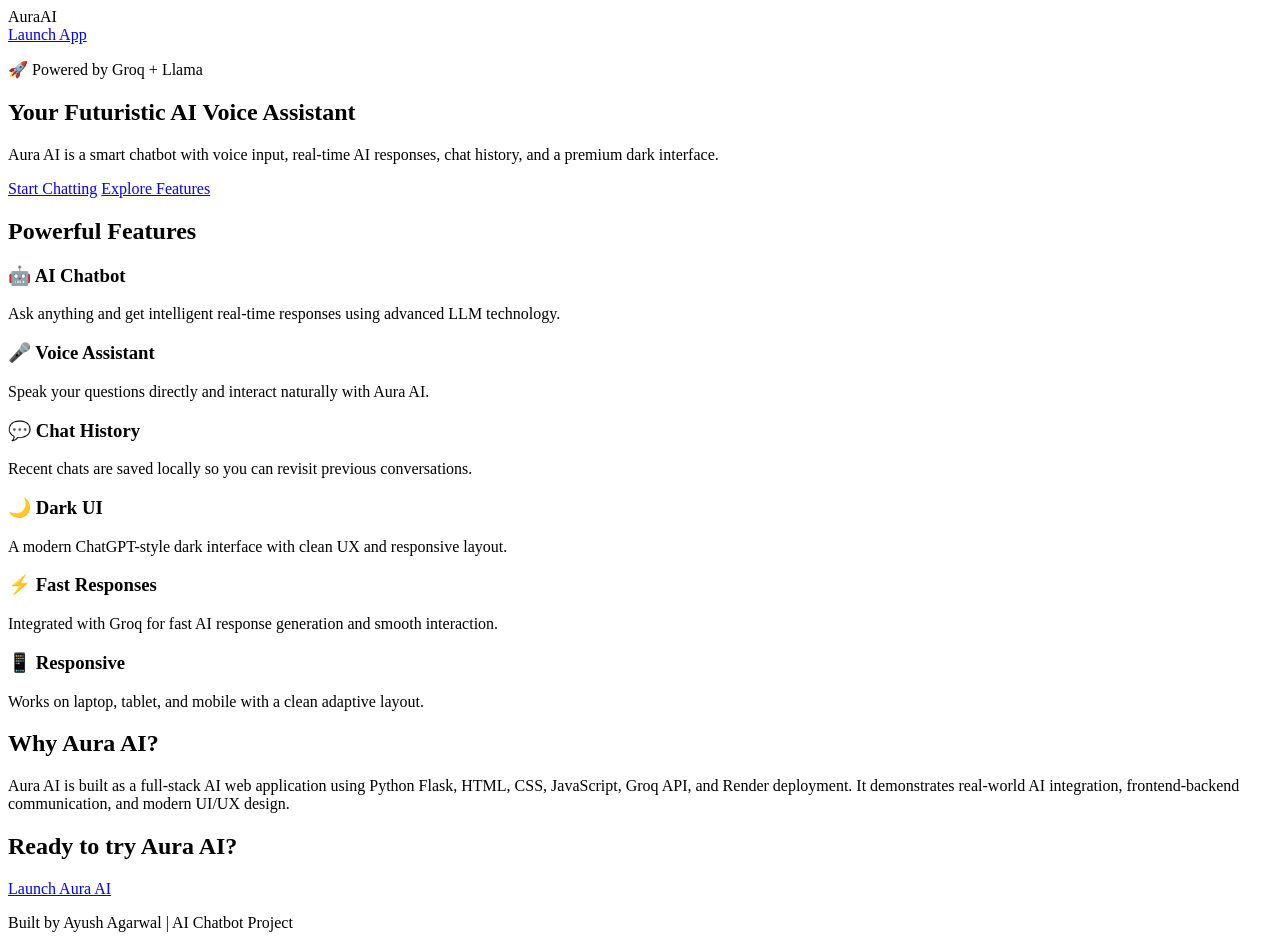
==== templates/landing.html @ 8b2500c5 "Add futuristic landing page" ====
<!DOCTYPE html>
<html lang="en">
<head>
    <meta charset="UTF-8">
    <meta name="viewport" content="width=device-width, initial-scale=1.0">
    <title>Aura AI - Futuristic AI Assistant</title>
    <link rel="stylesheet" href="{{ url_for('static', filename='landing.css') }}">
</head>
<body>

<nav class="navbar">
    <div class="logo">Aura<span>AI</span></div>
    <a href="/chat-ui" class="nav-btn">Launch App</a>
</nav>

<section class="hero">
    <div class="glow glow-1"></div>
    <div class="glow glow-2"></div>

    <div class="hero-content">
        <p class="badge">🚀 Powered by Groq + Llama</p>
        <h1>Your Futuristic AI Voice Assistant</h1>
        <p class="subtitle">
            Aura AI is a smart chatbot with voice input, real-time AI responses,
            chat history, and a premium dark interface.
        </p>

        <div class="hero-buttons">
            <a href="/chat-ui" class="primary-btn">Start Chatting</a>
            <a href="#features" class="secondary-btn">Explore Features</a>
        </div>
    </div>
</section>

<section class="features" id="features">
    <h2>Powerful Features</h2>

    <div class="feature-grid">
        <div class="card">
            <h3>🤖 AI Chatbot</h3>
            <p>Ask anything and get intelligent real-time responses using advanced LLM technology.</p>
        </div>

        <div class="card">
            <h3>🎤 Voice Assistant</h3>
            <p>Speak your questions directly and interact naturally with Aura AI.</p>
        </div>

        <div class="card">
            <h3>💬 Chat History</h3>
            <p>Recent chats are saved locally so you can revisit previous conversations.</p>
        </div>

        <div class="card">
            <h3>🌙 Dark UI</h3>
            <p>A modern ChatGPT-style dark interface with clean UX and responsive layout.</p>
        </div>

        <div class="card">
            <h3>⚡ Fast Responses</h3>
            <p>Integrated with Groq for fast AI response generation and smooth interaction.</p>
        </div>

        <div class="card">
            <h3>📱 Responsive</h3>
            <p>Works on laptop, tablet, and mobile with a clean adaptive layout.</p>
        </div>
    </div>
</section>

<section class="about">
    <h2>Why Aura AI?</h2>
    <p>
        Aura AI is built as a full-stack AI web application using Python Flask,
        HTML, CSS, JavaScript, Groq API, and Render deployment. It demonstrates
        real-world AI integration, frontend-backend communication, and modern UI/UX design.
    </p>
</section>

<section class="cta">
    <h2>Ready to try Aura AI?</h2>
    <a href="/chat-ui" class="primary-btn">Launch Aura AI</a>
</section>

<footer>
    <p>Built by Ayush Agarwal | AI Chatbot Project</p>
</footer>

</body>
</html>
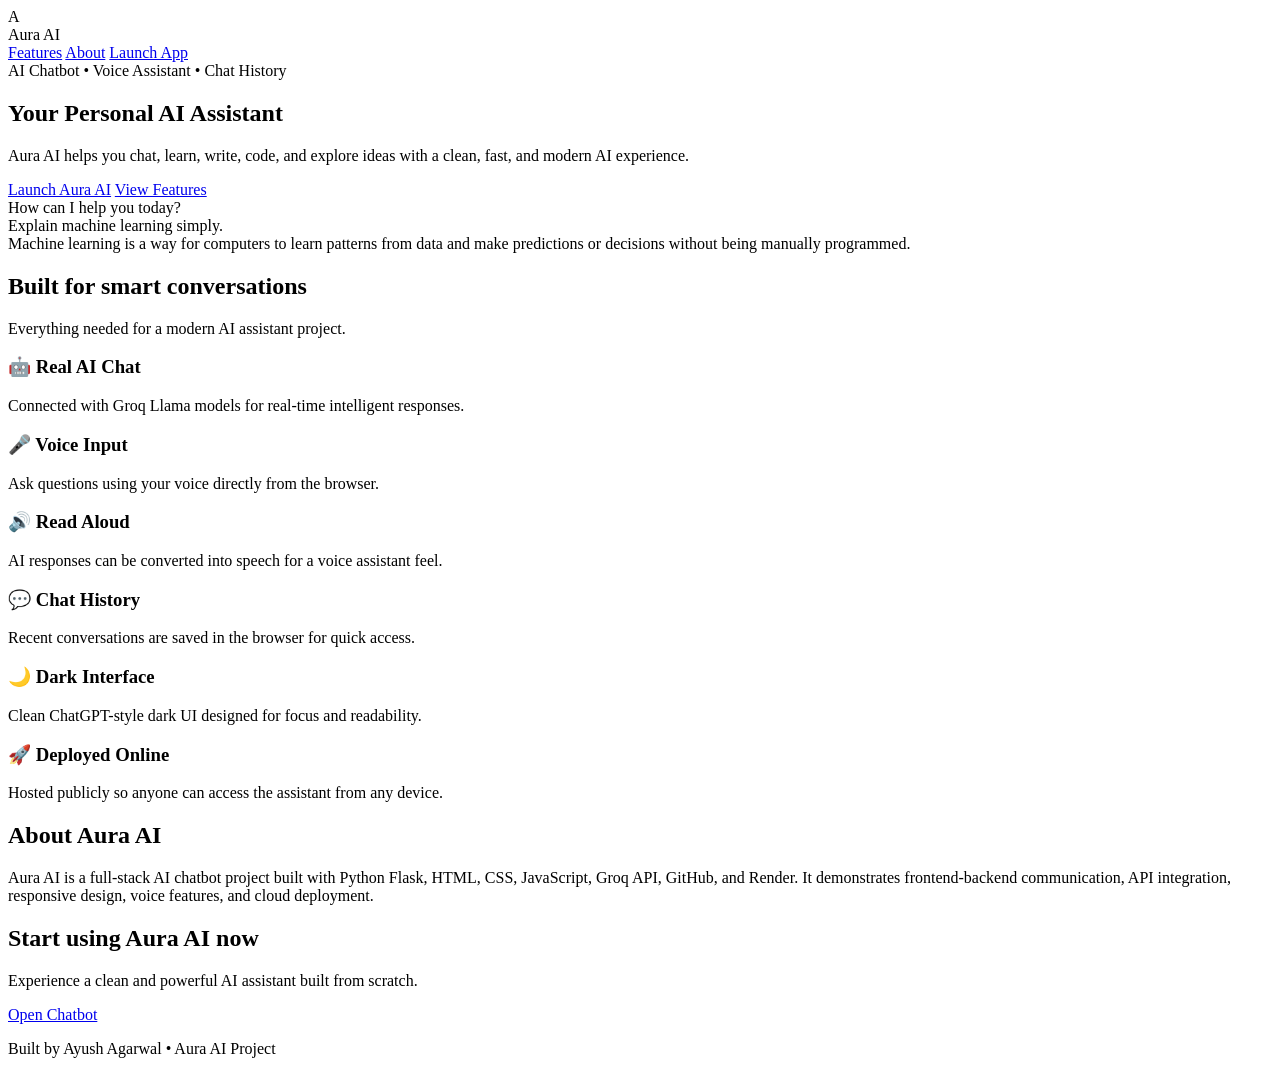
==== commit 9c16d2e8: "Add premium dark landing page" ====
--- a/templates/landing.html
+++ b/templates/landing.html
@@ -3,87 +3,116 @@
 <head>
     <meta charset="UTF-8">
     <meta name="viewport" content="width=device-width, initial-scale=1.0">
-    <title>Aura AI - Futuristic AI Assistant</title>
+    <title>Aura AI - Personal AI Assistant</title>
     <link rel="stylesheet" href="{{ url_for('static', filename='landing.css') }}">
 </head>
 <body>
 
 <nav class="navbar">
-    <div class="logo">Aura<span>AI</span></div>
-    <a href="/chat-ui" class="nav-btn">Launch App</a>
+    <div class="brand">
+        <div class="brand-icon">A</div>
+        <span>Aura AI</span>
+    </div>
+
+    <div class="nav-links">
+        <a href="#features">Features</a>
+        <a href="#about">About</a>
+        <a href="/chat-ui" class="nav-btn">Launch App</a>
+    </div>
 </nav>
 
 <section class="hero">
-    <div class="glow glow-1"></div>
-    <div class="glow glow-2"></div>
+    <div class="hero-badge">AI Chatbot • Voice Assistant • Chat History</div>
 
-    <div class="hero-content">
-        <p class="badge">🚀 Powered by Groq + Llama</p>
-        <h1>Your Futuristic AI Voice Assistant</h1>
-        <p class="subtitle">
-            Aura AI is a smart chatbot with voice input, real-time AI responses,
-            chat history, and a premium dark interface.
-        </p>
+    <h1>Your Personal AI Assistant</h1>
 
-        <div class="hero-buttons">
-            <a href="/chat-ui" class="primary-btn">Start Chatting</a>
-            <a href="#features" class="secondary-btn">Explore Features</a>
+    <p>
+        Aura AI helps you chat, learn, write, code, and explore ideas with a clean,
+        fast, and modern AI experience.
+    </p>
+
+    <div class="hero-actions">
+        <a href="/chat-ui" class="primary-btn">Launch Aura AI</a>
+        <a href="#features" class="secondary-btn">View Features</a>
+    </div>
+
+    <div class="preview-card">
+        <div class="preview-top">
+            <span></span>
+            <span></span>
+            <span></span>
+        </div>
+
+        <div class="chat-preview">
+            <div class="ai-msg">How can I help you today?</div>
+            <div class="user-msg">Explain machine learning simply.</div>
+            <div class="ai-msg">
+                Machine learning is a way for computers to learn patterns from data
+                and make predictions or decisions without being manually programmed.
+            </div>
         </div>
     </div>
 </section>
 
 <section class="features" id="features">
-    <h2>Powerful Features</h2>
+    <div class="section-heading">
+        <h2>Built for smart conversations</h2>
+        <p>Everything needed for a modern AI assistant project.</p>
+    </div>
 
     <div class="feature-grid">
-        <div class="card">
-            <h3>🤖 AI Chatbot</h3>
-            <p>Ask anything and get intelligent real-time responses using advanced LLM technology.</p>
+        <div class="feature-card">
+            <h3>🤖 Real AI Chat</h3>
+            <p>Connected with Groq Llama models for real-time intelligent responses.</p>
         </div>
 
-        <div class="card">
-            <h3>🎤 Voice Assistant</h3>
-            <p>Speak your questions directly and interact naturally with Aura AI.</p>
+        <div class="feature-card">
+            <h3>🎤 Voice Input</h3>
+            <p>Ask questions using your voice directly from the browser.</p>
         </div>
 
-        <div class="card">
-            <h3>💬 Chat History</h3>
-            <p>Recent chats are saved locally so you can revisit previous conversations.</p>
+        <div class="feature-card">
+            <h3>🔊 Read Aloud</h3>
+            <p>AI responses can be converted into speech for a voice assistant feel.</p>
         </div>
 
-        <div class="card">
-            <h3>🌙 Dark UI</h3>
-            <p>A modern ChatGPT-style dark interface with clean UX and responsive layout.</p>
+        <div class="feature-card">
+            <h3>💬 Chat History</h3>
+            <p>Recent conversations are saved in the browser for quick access.</p>
         </div>
 
-        <div class="card">
-            <h3>⚡ Fast Responses</h3>
-            <p>Integrated with Groq for fast AI response generation and smooth interaction.</p>
+        <div class="feature-card">
+            <h3>🌙 Dark Interface</h3>
+            <p>Clean ChatGPT-style dark UI designed for focus and readability.</p>
         </div>
 
-        <div class="card">
-            <h3>📱 Responsive</h3>
-            <p>Works on laptop, tablet, and mobile with a clean adaptive layout.</p>
+        <div class="feature-card">
+            <h3>🚀 Deployed Online</h3>
+            <p>Hosted publicly so anyone can access the assistant from any device.</p>
         </div>
     </div>
 </section>
 
-<section class="about">
-    <h2>Why Aura AI?</h2>
-    <p>
-        Aura AI is built as a full-stack AI web application using Python Flask,
-        HTML, CSS, JavaScript, Groq API, and Render deployment. It demonstrates
-        real-world AI integration, frontend-backend communication, and modern UI/UX design.
-    </p>
+<section class="about" id="about">
+    <div class="about-box">
+        <h2>About Aura AI</h2>
+        <p>
+            Aura AI is a full-stack AI chatbot project built with Python Flask,
+            HTML, CSS, JavaScript, Groq API, GitHub, and Render. It demonstrates
+            frontend-backend communication, API integration, responsive design,
+            voice features, and cloud deployment.
+        </p>
+    </div>
 </section>
 
 <section class="cta">
-    <h2>Ready to try Aura AI?</h2>
-    <a href="/chat-ui" class="primary-btn">Launch Aura AI</a>
+    <h2>Start using Aura AI now</h2>
+    <p>Experience a clean and powerful AI assistant built from scratch.</p>
+    <a href="/chat-ui" class="primary-btn">Open Chatbot</a>
 </section>
 
 <footer>
-    <p>Built by Ayush Agarwal | AI Chatbot Project</p>
+    <p>Built by Ayush Agarwal • Aura AI Project</p>
 </footer>
 
 </body>
